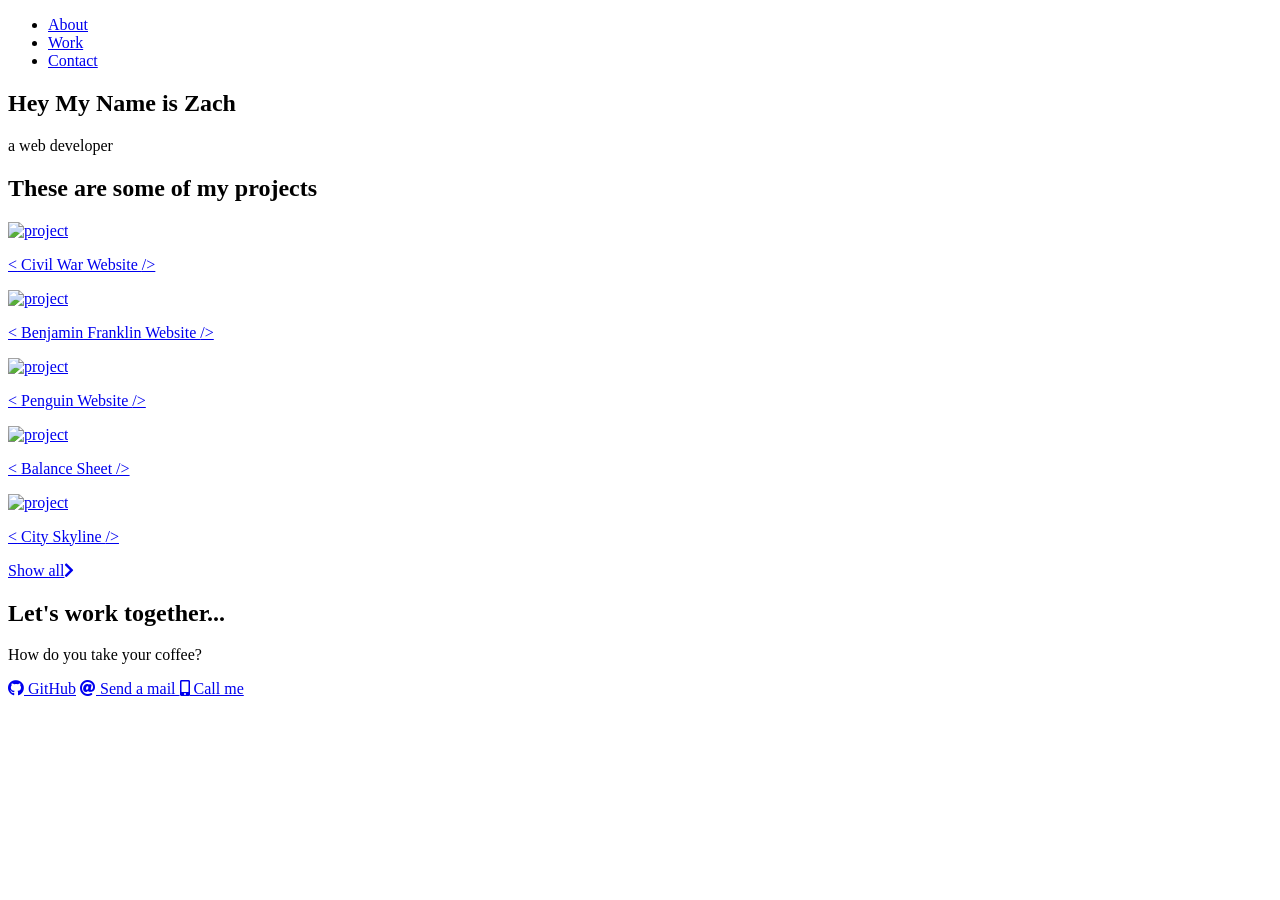
==== index.html @ a137e69a "Create index.html" ====
<!DOCTYPE html>
<html>
  <head>
    <link rel="stylesheet" href="styles.css" />
    <link
      rel="stylesheet"
      href="https://use.fontawesome.com/releases/v5.8.2/css/all.css"
      integrity="sha384-oS3vJWv+0UjzBfQzYUhtDYW+Pj2yciDJxpsK1OYPAYjqT085Qq/1cq5FLXAZQ7Ay"
      crossorigin="anonymous"
    />
    <link
      href="https://fonts.googleapis.com/css?family=Poppins:200i,300,400&display=swap"
      rel="stylesheet"
    />
    <link
      href="https://fonts.googleapis.com/css?family=Raleway:700&display=swap"
      rel="stylesheet"
    />
  </head>
  <body>
    <!-- START NAV -->

    <nav id="navbar" class="nav">
      <ul class="nav-list">
        <li>
          <a href="#welcome-section">About</a>
        </li>
        <li>
          <a href="#projects">Work</a>
        </li>
        <li>
          <a href="#contact">Contact</a>
        </li>
      </ul>
    </nav>

    <!-- END NAV -->

    <!-- START WELCOME SECTION -->

    <section id="welcome-section" class="welcome-section">
      <h1>Hey My Name is Zach</h1>
      <p>a web developer</p>
    </section>

    <!-- END WELCOME SECTION -->

    <!-- START PROJECTS SECTION -->

    <section id="projects" class="projects-section">
      <h2 class="projects-section-header">These are some of my projects</h2>

      <div class="projects-grid">
        <a
          href="https://zacht7474.github.io/civil-war-website/"
          target="_blank"
          class="project project-tile"
        >
          <img
            class="project-image"
            src="https://res.cloudinary.com/aenetworks/image/upload/c_fill,w_1920,h_960,g_auto/dpr_auto/f_auto/q_auto:eco/v1/gettyimages-3093423?_a=BAVAZGDX0"
            alt="project"
          />
          <p class="project-title">
            <span class="code">&lt;</span>
            Civil War Website
            <span class="code">&#47;&gt;</span>
          </p>
        </a>
        <a
          href="https://zacht7474.github.io/benjamin-franklin-website/"
          target="_blank"
          class="project project-tile"
        >
          <img
            class="project-image"
            src="https://npg.si.edu/sites/default/files/class_ben.jpg"
            alt="project"
          />
          <p class="project-title">
            <span class="code">&lt;</span>
            Benjamin Franklin Website
            <span class="code">&#47;&gt;</span>
          </p>
        </a>
        <a
          href="https://zacht7474.github.io/cute-penguin-site/"
          target="_blank"
          class="project project-tile"
        >
          <img
            class="project-image"
            src="https://miro.medium.com/v2/resize:fit:697/1*w6sscwaiCB_gjk_PtyQ6Sw.png"
            alt="project"
          />
          <p class="project-title">
            <span class="code">&lt;</span>
            Penguin Website
            <span class="code">&#47;&gt;</span>
          </p>
        </a>
        <a
          href="https://zacht7474.github.io/balance-sheet/"
          target="_blank"
          class="project project-tile"
        >
          <img
            class="project-image"
            src="https://user-images.githubusercontent.com/78083890/180297257-d5cb8945-c400-45d4-981f-70b73915e8c7.png"
            alt="project"
          />
          <p class="project-title">
            <span class="code">&lt;</span>
            Balance Sheet
            <span class="code">&#47;&gt;</span>
          </p>
        </a>
        <a
          href="https://zacht7474.github.io/city-skyline/"
          target="_blank"
          class="project project-tile"
        >
          <img
            class="project-image"
            src="https://user-images.githubusercontent.com/78083890/180658499-28c734b3-3c68-49bf-ba08-0cd02395fe58.png"
            alt="project"
          />
          <p class="project-title">
            <span class="code">&lt;</span>
            City Skyline
            <span class="code">&#47;&gt;</span>
          </p>
        </a>
        
      </div>

      <a
        href="https://github.com/zacht7474/"
        class="btn btn-show-all"
        target="_blank"
        >Show all<i class="fas fa-chevron-right"></i
      ></a>
    </section>

    <!-- END PROJECTS SECTION -->

    <!-- START CONTACT SECTION -->

    <section id="contact" class="contact-section">
      <div class="contact-section-header">
        <h2>Let's work together...</h2>
        <p>How do you take your coffee?</p>
      </div>
      <div class="contact-links">
        <a
          id="profile-link"
          href="https://github.com/zacht7474/"
          target="_blank"
          class="btn contact-details"
          ><i class="fab fa-github"></i> GitHub</a
        >
        <a href="mailto:yourname@example.com" class="btn contact-details">
  <i class="fas fa-at"></i> Send a mail
</a>

        <a href="tel:423-326-4835" class="btn contact-details"
          ><i class="fas fa-mobile-alt"></i> Call me</a
        >
      </div>
    </section>

    <!-- END CONTACT SECTION -->

    <!-- START FOOTER SECTION -->

    <footer>

    </footer>

    <!-- END FOOTER SECTION -->
  <script data-cfasync="false" src="/cdn-cgi/scripts/5c5dd728/cloudflare-static/email-decode.min.js"></script></body>
</html>
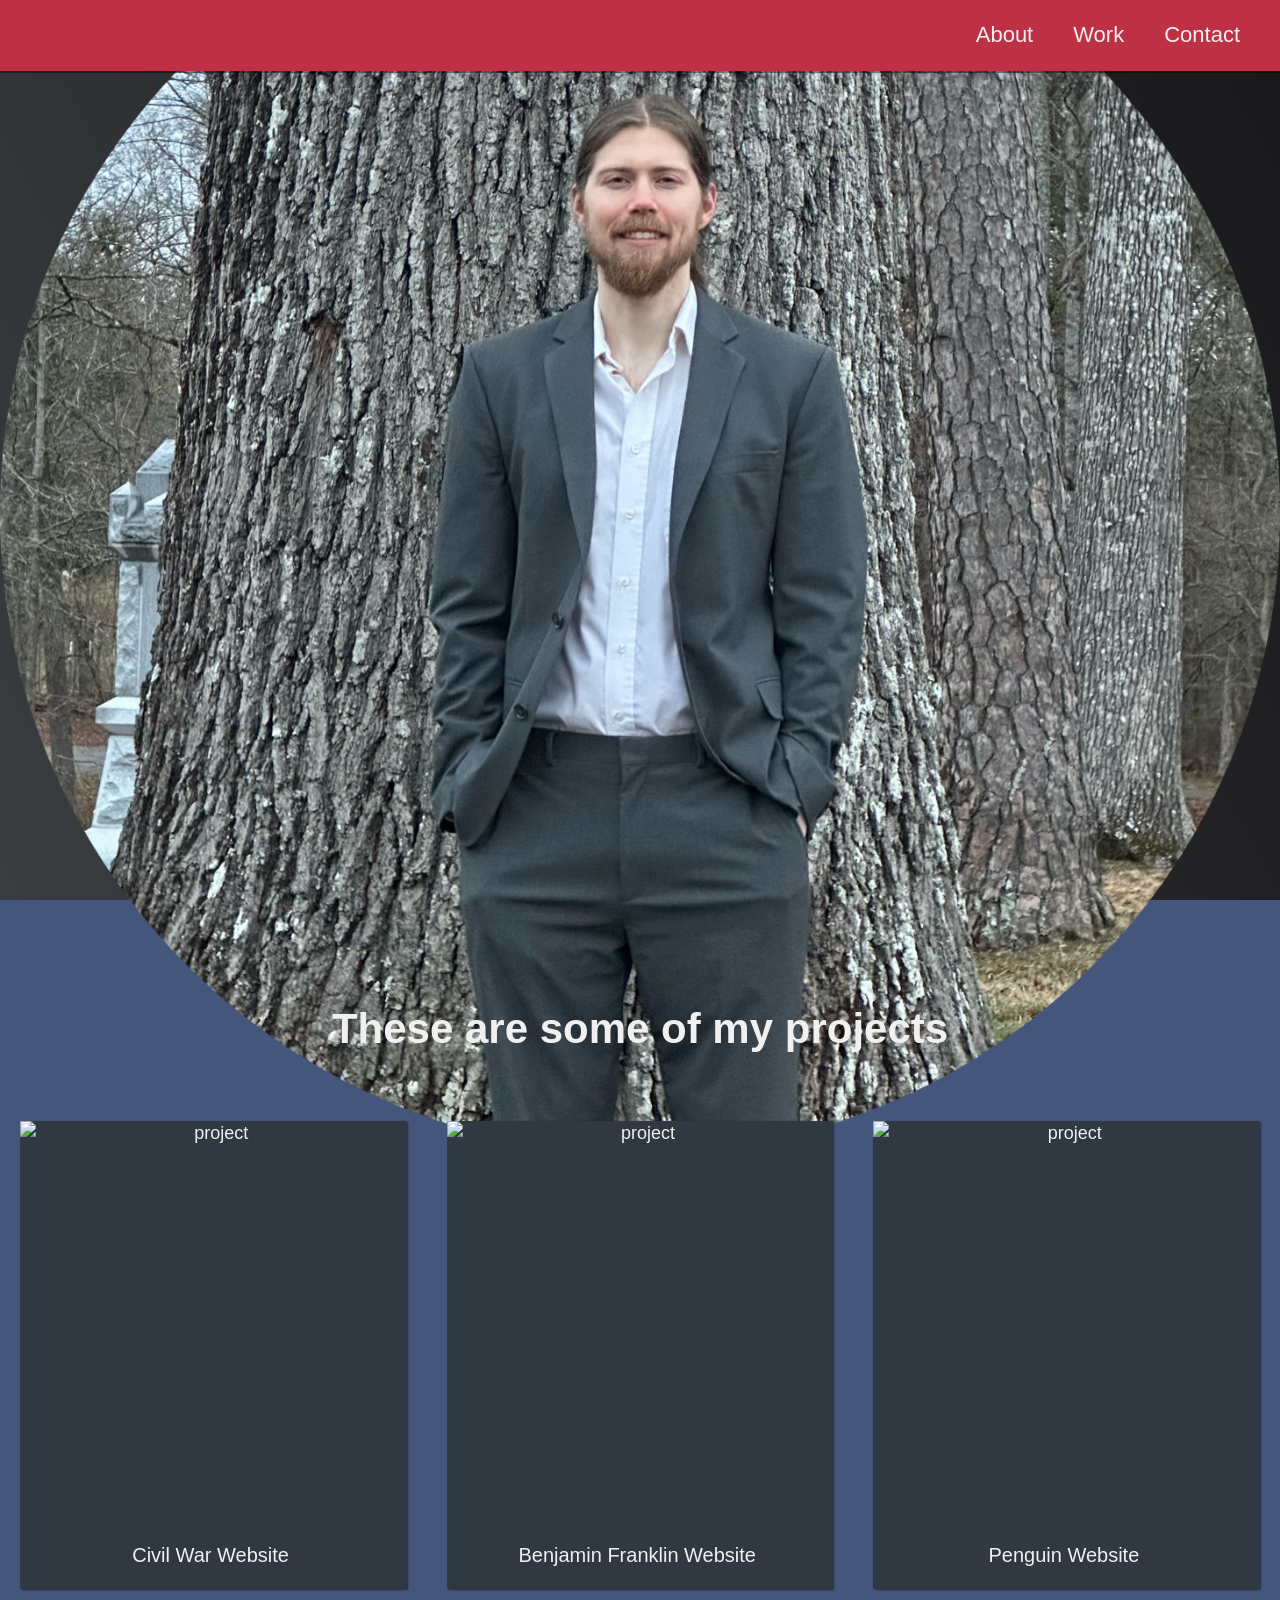
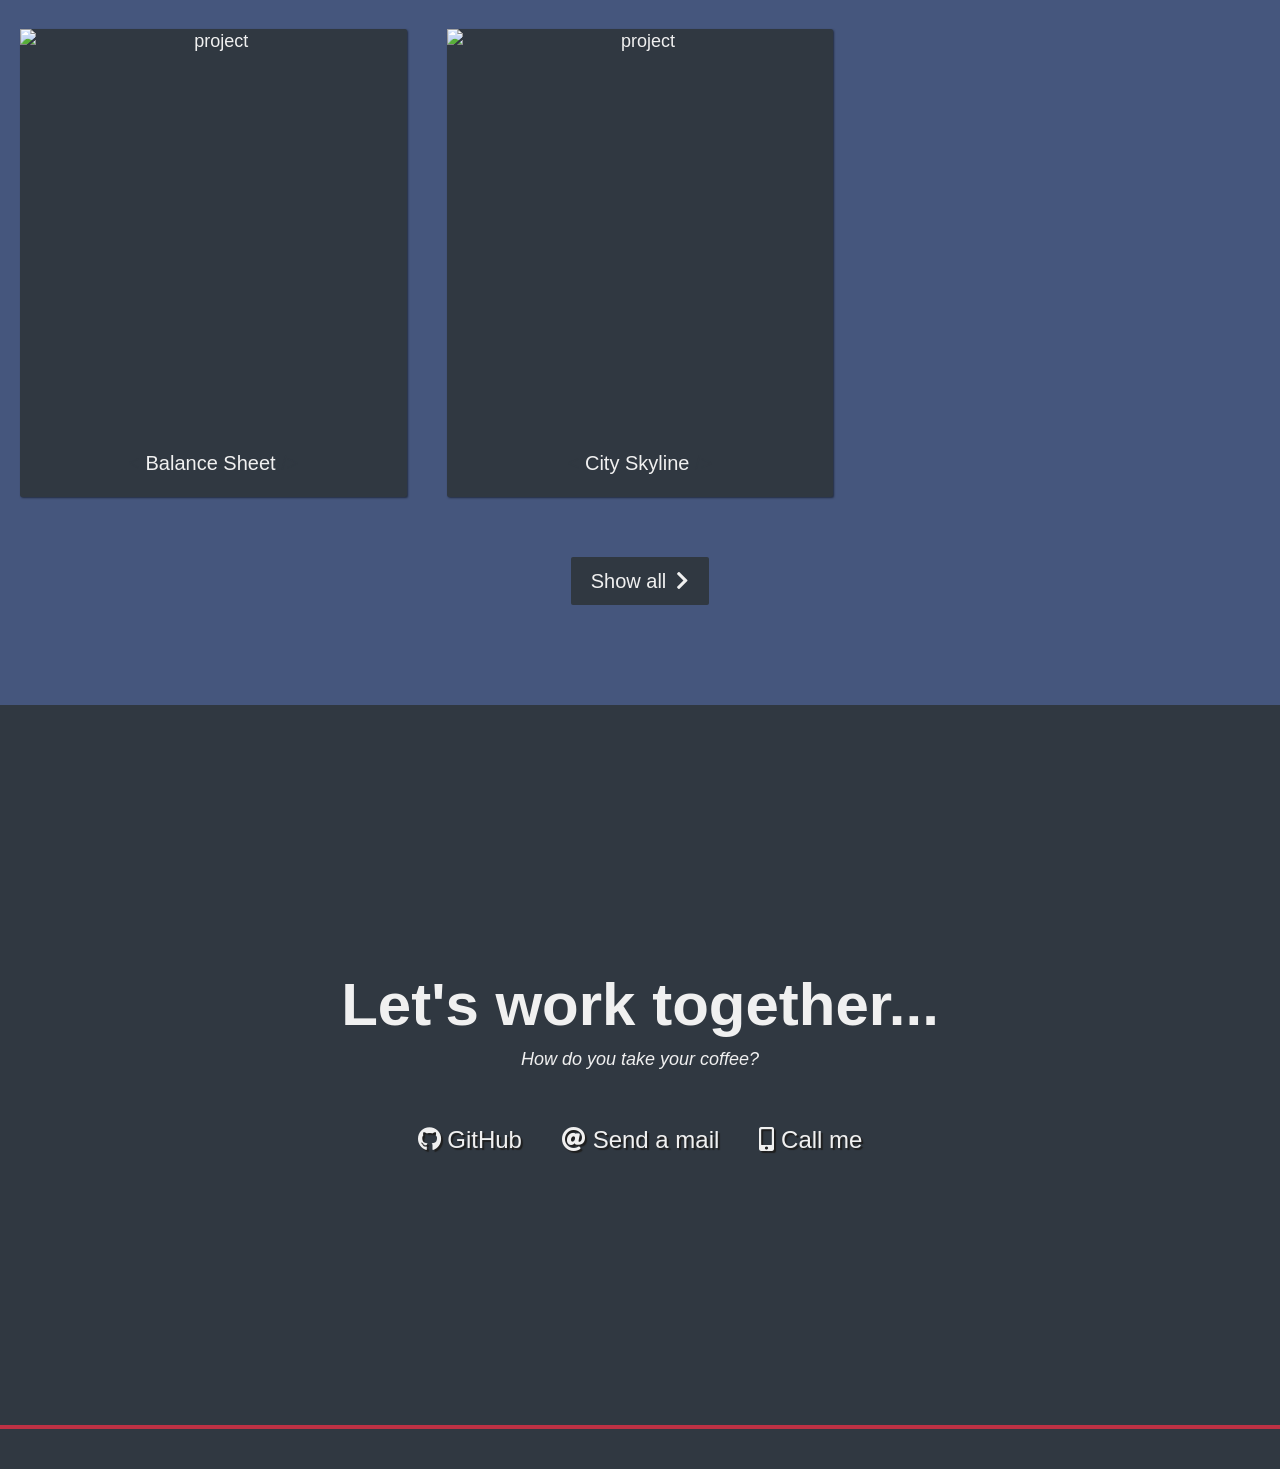
==== commit 8a8fc202: "Update index.html" ====
--- a/index.html
+++ b/index.html
@@ -42,6 +42,7 @@
     <section id="welcome-section" class="welcome-section">
       <h1>Hey My Name is Zach</h1>
       <p>a web developer</p>
+      <img src="headshot.png" alt="My Headshot" width="200" />
     </section>
 
     <!-- END WELCOME SECTION -->
--- a/styles.css
+++ b/styles.css
@@ -0,0 +1,340 @@
+/* Custom properties/variables  */
+:root {
+  --main-white: #f0f0f0;
+  --main-red: #be3144;
+  --main-blue: #45567d;
+  --main-gray: #303841;
+}
+
+/* Base reset */
+* {
+  margin: 0;
+  padding: 0;
+}
+
+/* box-sizing and font sizing */
+*,
+*::before,
+*::after {
+  box-sizing: inherit;
+}
+
+html {
+  box-sizing: border-box;
+
+  /* Set font size for easy rem calculations
+   * default document font size = 16px, 1rem = 16px, 100% = 16px
+   * (100% / 16px) * 10 = 62.5%, 1rem = 10px, 62.5% = 10px
+  */
+  font-size: 62.5%;
+  scroll-behavior: smooth;
+}
+
+/* A few media query to set some font sizes at different screen sizes.
+ * This helps automate a bit of responsiveness.
+ * The trick is to use the rem unit for size values, margin and padding.
+ * Because rem is relative to the document font size
+ * when we scale up or down the font size on the document
+ * it will affect all properties using rem units for the values.
+*/
+
+/* I am using the em unit for breakpoints
+ * The calculation is the following
+ * screen size divided by browser base font size
+ * As an example: a breakpoint at 980px
+ * 980px / 16px = 61.25em
+*/
+
+/* 1200px / 16px = 75em */
+@media (max-width: 75em) {
+  html {
+    font-size: 60%;
+  }
+}
+
+/* 980px / 16px = 61.25em */
+@media (max-width: 61.25em) {
+  html {
+    font-size: 58%;
+  }
+}
+
+/* 460px / 16px = 28.75em */
+@media (max-width: 28.75em) {
+  html {
+    font-size: 55%;
+  }
+}
+
+/* Base styles */
+
+body {
+  font-family: 'Poppins', sans-serif;
+  font-size: 1.8rem; /* 18px */
+  font-weight: 400;
+  line-height: 1.4;
+  color: var(--main-white);
+}
+
+h1,
+h2 {
+  font-family: 'Raleway', sans-serif;
+  font-weight: 700;
+  text-align: center;
+}
+
+h1 {
+  font-size: 6rem;
+}
+
+h2 {
+  font-size: 4.2rem;
+}
+
+ul {
+  list-style: none;
+}
+
+a {
+  text-decoration: none;
+  color: var(--main-white);
+}
+
+img {
+  display: block;
+  width: 100%;
+}
+
+/* nav */
+
+.nav {
+  display: flex;
+  justify-content: flex-end;
+  position: fixed;
+  top: 0;
+  left: 0;
+  width: 100%;
+  background: var(--main-red);
+  box-shadow: 0 2px 0 rgba(0, 0, 0, 0.4);
+  z-index: 10;
+}
+
+.nav-list {
+  display: flex;
+  margin-right: 2rem;
+}
+
+@media (max-width: 28.75em) {
+  .nav {
+    justify-content: center;
+  }
+
+  .nav-list {
+    margin: 0 1rem;
+  }
+}
+
+.nav-list a {
+  display: block;
+  font-size: 2.2rem;
+  padding: 2rem;
+}
+
+.nav-list a:hover {
+  background: var(--main-blue);
+}
+
+/* Welcome section */
+
+.welcome-section {
+  display: flex;
+  flex-direction: column;
+  justify-content: center;
+  align-items: center;
+  width: 100%;
+  height: 100vh;
+  background-color: #000;
+  background-image: linear-gradient(62deg, #3a3d40 0%, #181719 100%);
+}
+
+.welcome-section > p {
+  font-size: 3rem;
+  font-weight: 200;
+  font-style: italic;
+  color: var(--main-red);
+}
+
+/* Projects section */
+
+.projects-section {
+  text-align: center;
+  padding: 10rem 2rem;
+  background: var(--main-blue);
+}
+
+.projects-section-header {
+  max-width: 640px;
+  margin: 0 auto 6rem auto;
+  border-bottom: 0.2rem solid var(--main-white);
+}
+
+@media (max-width: 28.75em) {
+  .projects-section-header {
+    font-size: 4rem;
+  }
+}
+
+/* "Automagic" image grid using no media queries */
+.projects-grid {
+  display: grid;
+  grid-template-columns: repeat(auto-fit, minmax(320px, 1fr));
+  grid-gap: 4rem;
+  width: 100%;
+  max-width: 1280px;
+  margin: 0 auto;
+  margin-bottom: 6rem;
+}
+
+@media (max-width: 30.625em) {
+  .projects-section {
+    padding: 6rem 1rem;
+  }
+
+  .projects-grid {
+    grid-template-columns: 1fr;
+  }
+}
+
+.project {
+  background: var(--main-gray);
+  box-shadow: 1px 1px 2px rgba(0, 0, 0, 0.5);
+  border-radius: 2px;
+}
+
+.code {
+  color: var(--main-gray);
+  transition: color 0.3s ease-out;
+}
+
+.project:hover .code {
+  color: #ff7f50;
+}
+
+.project-image {
+  height: calc(100% - 6.8rem);
+  width: 100%;
+  object-fit: cover;
+}
+
+.project-title {
+  font-size: 2rem;
+  padding: 2rem 0.5rem;
+}
+
+.btn {
+  display: inline-block;
+  padding: 1rem 2rem;
+  border-radius: 2px;
+}
+
+.btn-show-all {
+  font-size: 2rem;
+  background: var(--main-gray);
+  transition: background 0.3s ease-out;
+}
+
+.btn-show-all:hover {
+  background: var(--main-red);
+}
+
+.btn-show-all:hover > i {
+  transform: translateX(2px);
+}
+
+.btn-show-all > i {
+  margin-left: 10px;
+  transform: translateX(0);
+  transition: transform 0.3s ease-out;
+}
+
+/* When I changed the images of some of the project, the heights changed 
+ this is to make all the project images the same uniform height 
+ (to make the project section more appealing) */
+.project-image {
+  height: 40rem; /* Or any fixed value */
+  object-fit: cover;
+  width: 100%;
+}
+
+/* Contact section */
+
+.contact-section {
+  display: flex;
+  flex-direction: column;
+  justify-content: center;
+  align-items: center;
+  text-align: center;
+  width: 100%;
+  height: 80vh;
+  padding: 0 2rem;
+  background: var(--main-gray);
+}
+
+.contact-section-header > h2 {
+  font-size: 6rem;
+}
+
+@media (max-width: 28.75em) {
+  .contact-section-header > h2 {
+    font-size: 4rem;
+  }
+}
+
+.contact-section-header > p {
+  font-style: italic;
+}
+
+.contact-links {
+  display: flex;
+  justify-content: center;
+  width: 100%;
+  max-width: 980px;
+  margin-top: 4rem;
+  flex-wrap: wrap;
+}
+
+.contact-details {
+  font-size: 2.4rem;
+  text-shadow: 2px 2px 1px #1f1f1f;
+  transition: transform 0.3s ease-out;
+}
+
+.contact-details:hover {
+  transform: translateY(8px);
+}
+
+/* Footer */
+
+footer {
+  font-weight: 300;
+  display: flex;
+  justify-content: space-evenly;
+  padding: 2rem;
+  background: var(--main-gray);
+  border-top: 4px solid var(--main-red);
+}
+
+footer > p {
+  margin: 2rem;
+}
+
+footer i {
+  vertical-align: middle;
+}
+
+@media (max-width: 28.75em) {
+  footer {
+    flex-direction: column;
+    text-align: center;
+  }
+}
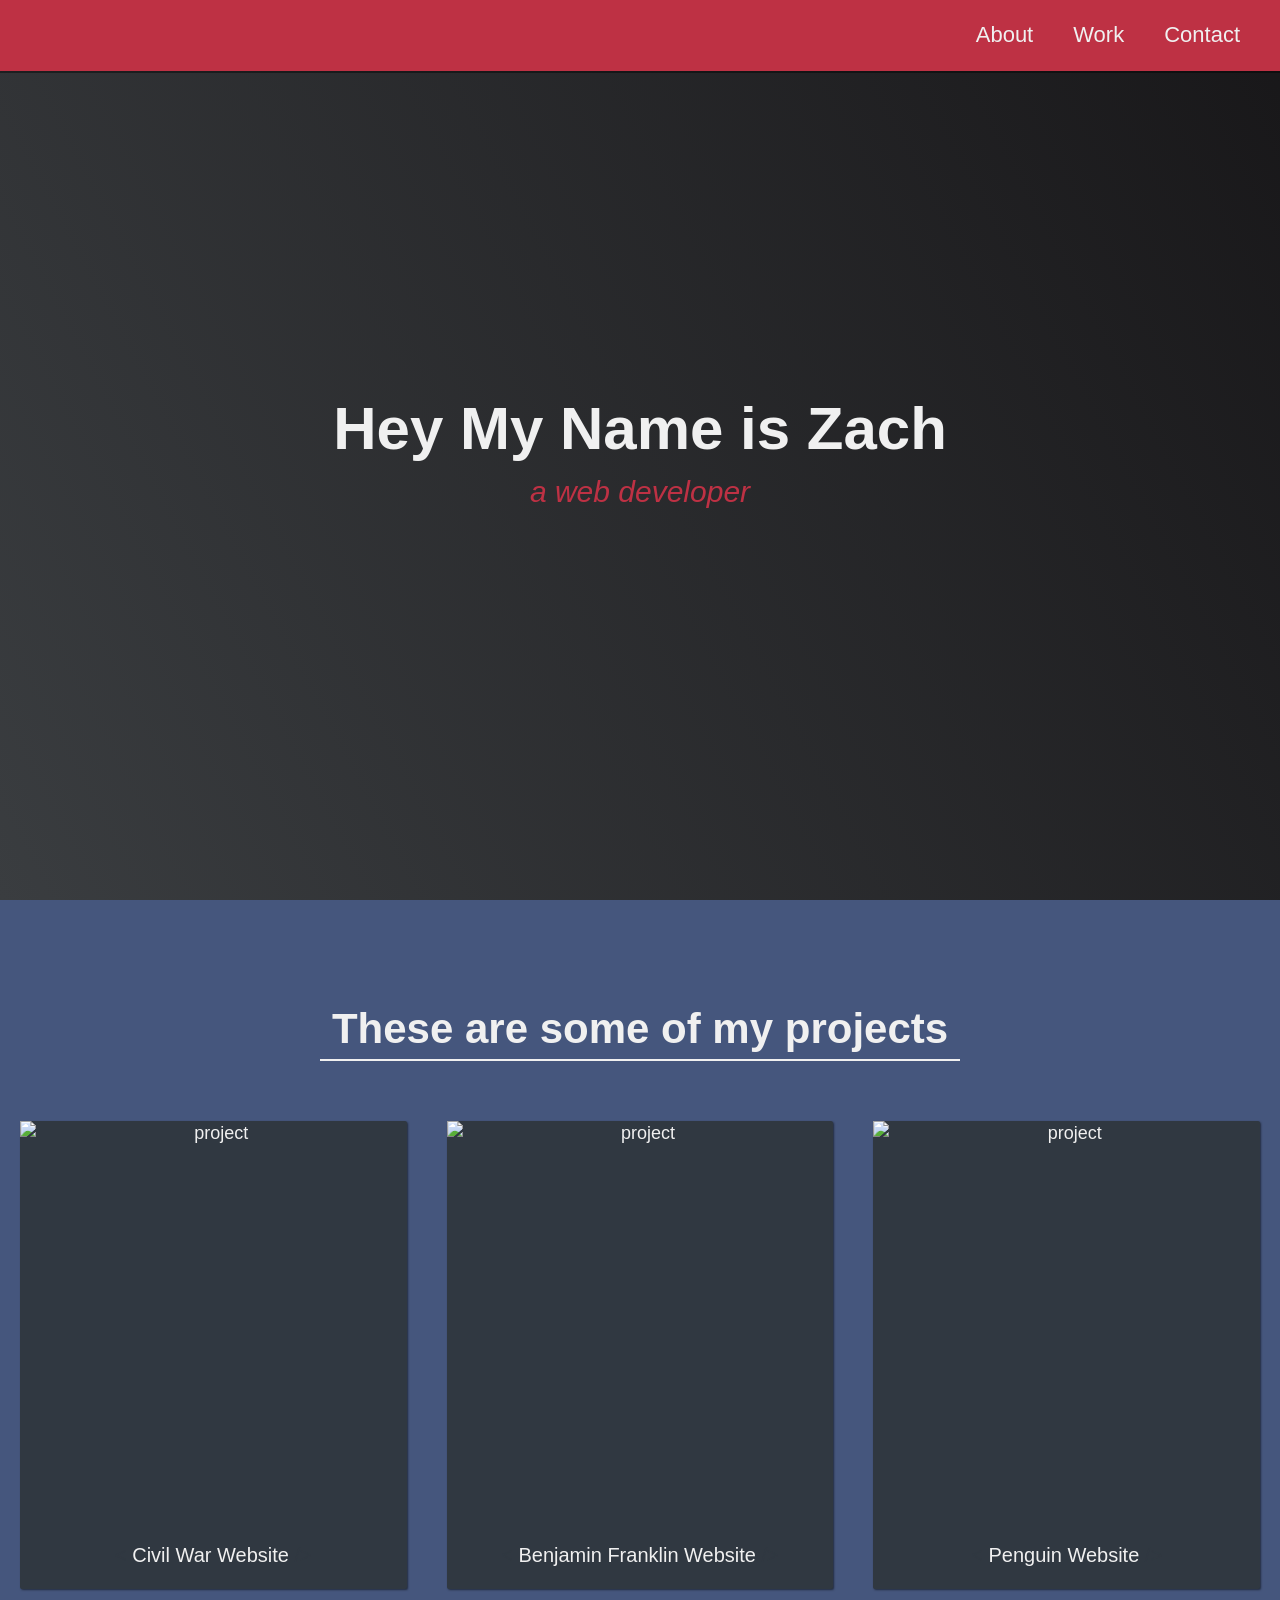
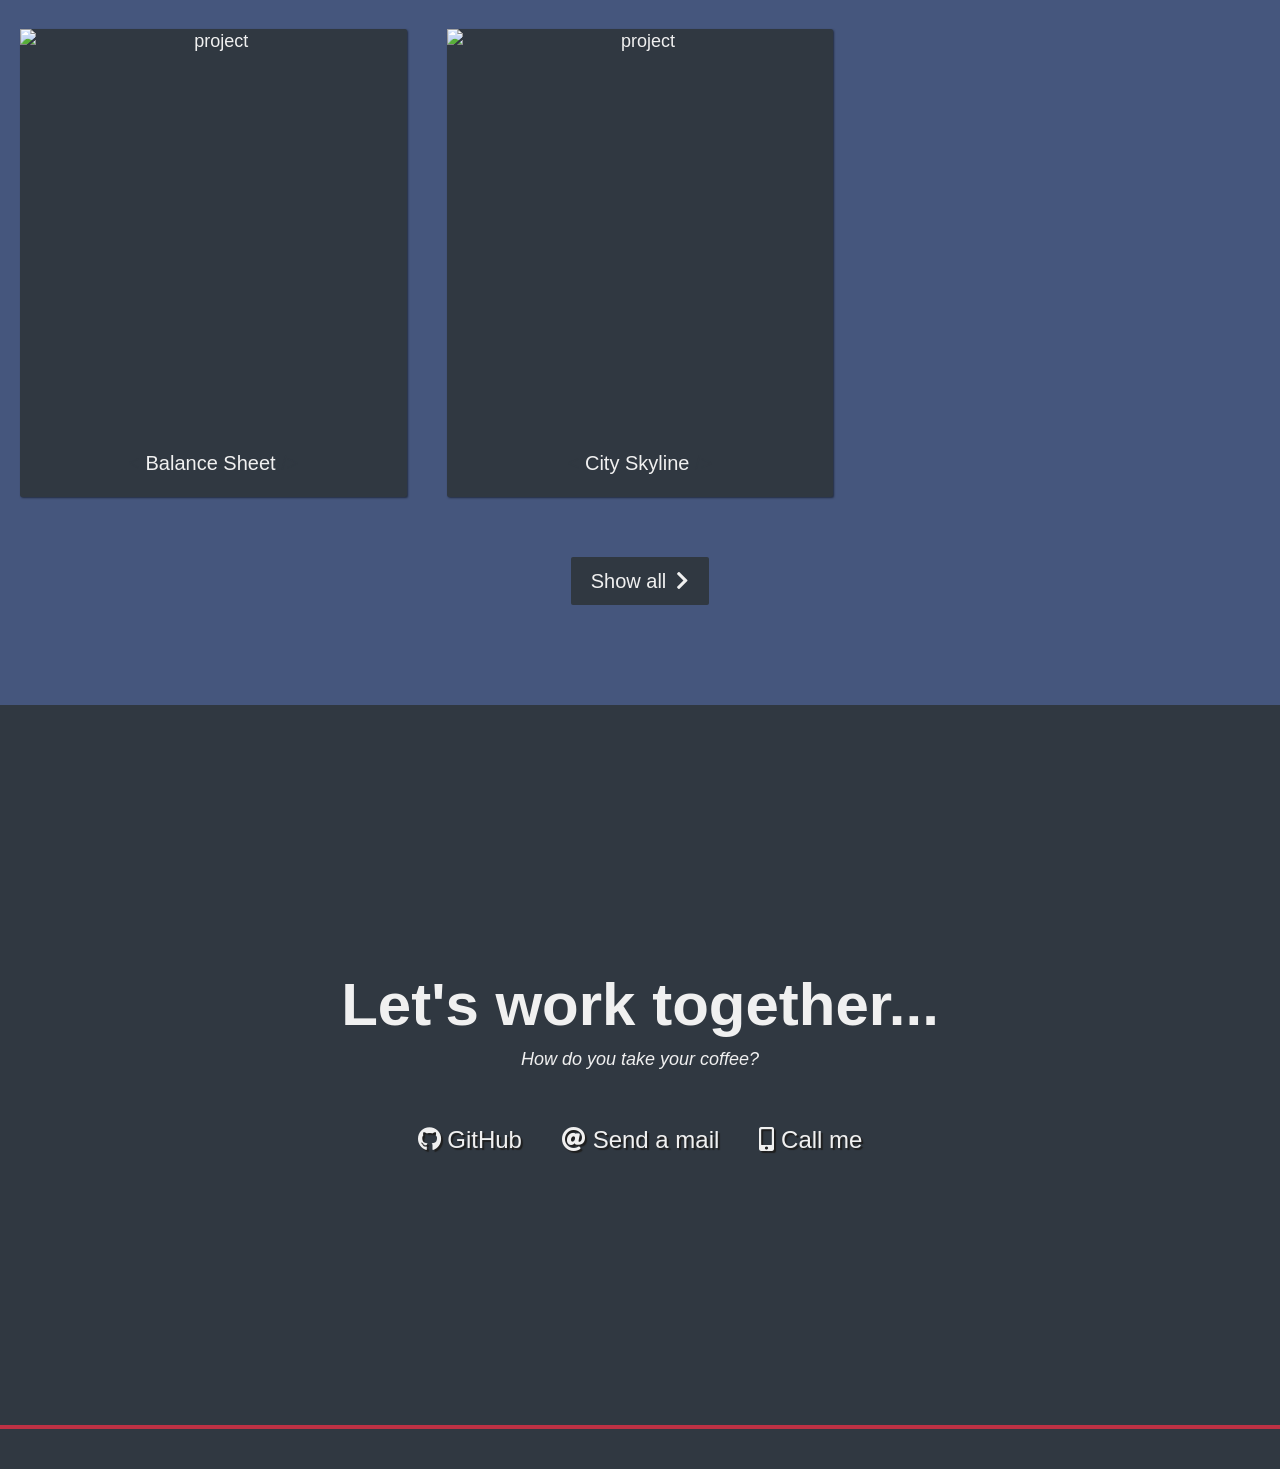
==== commit 705eb91e: "didn't work" ====
--- a/index.html
+++ b/index.html
@@ -42,7 +42,7 @@
     <section id="welcome-section" class="welcome-section">
       <h1>Hey My Name is Zach</h1>
       <p>a web developer</p>
-      <img src="headshot.png" alt="My Headshot" width="200" />
+      
     </section>
 
     <!-- END WELCOME SECTION -->
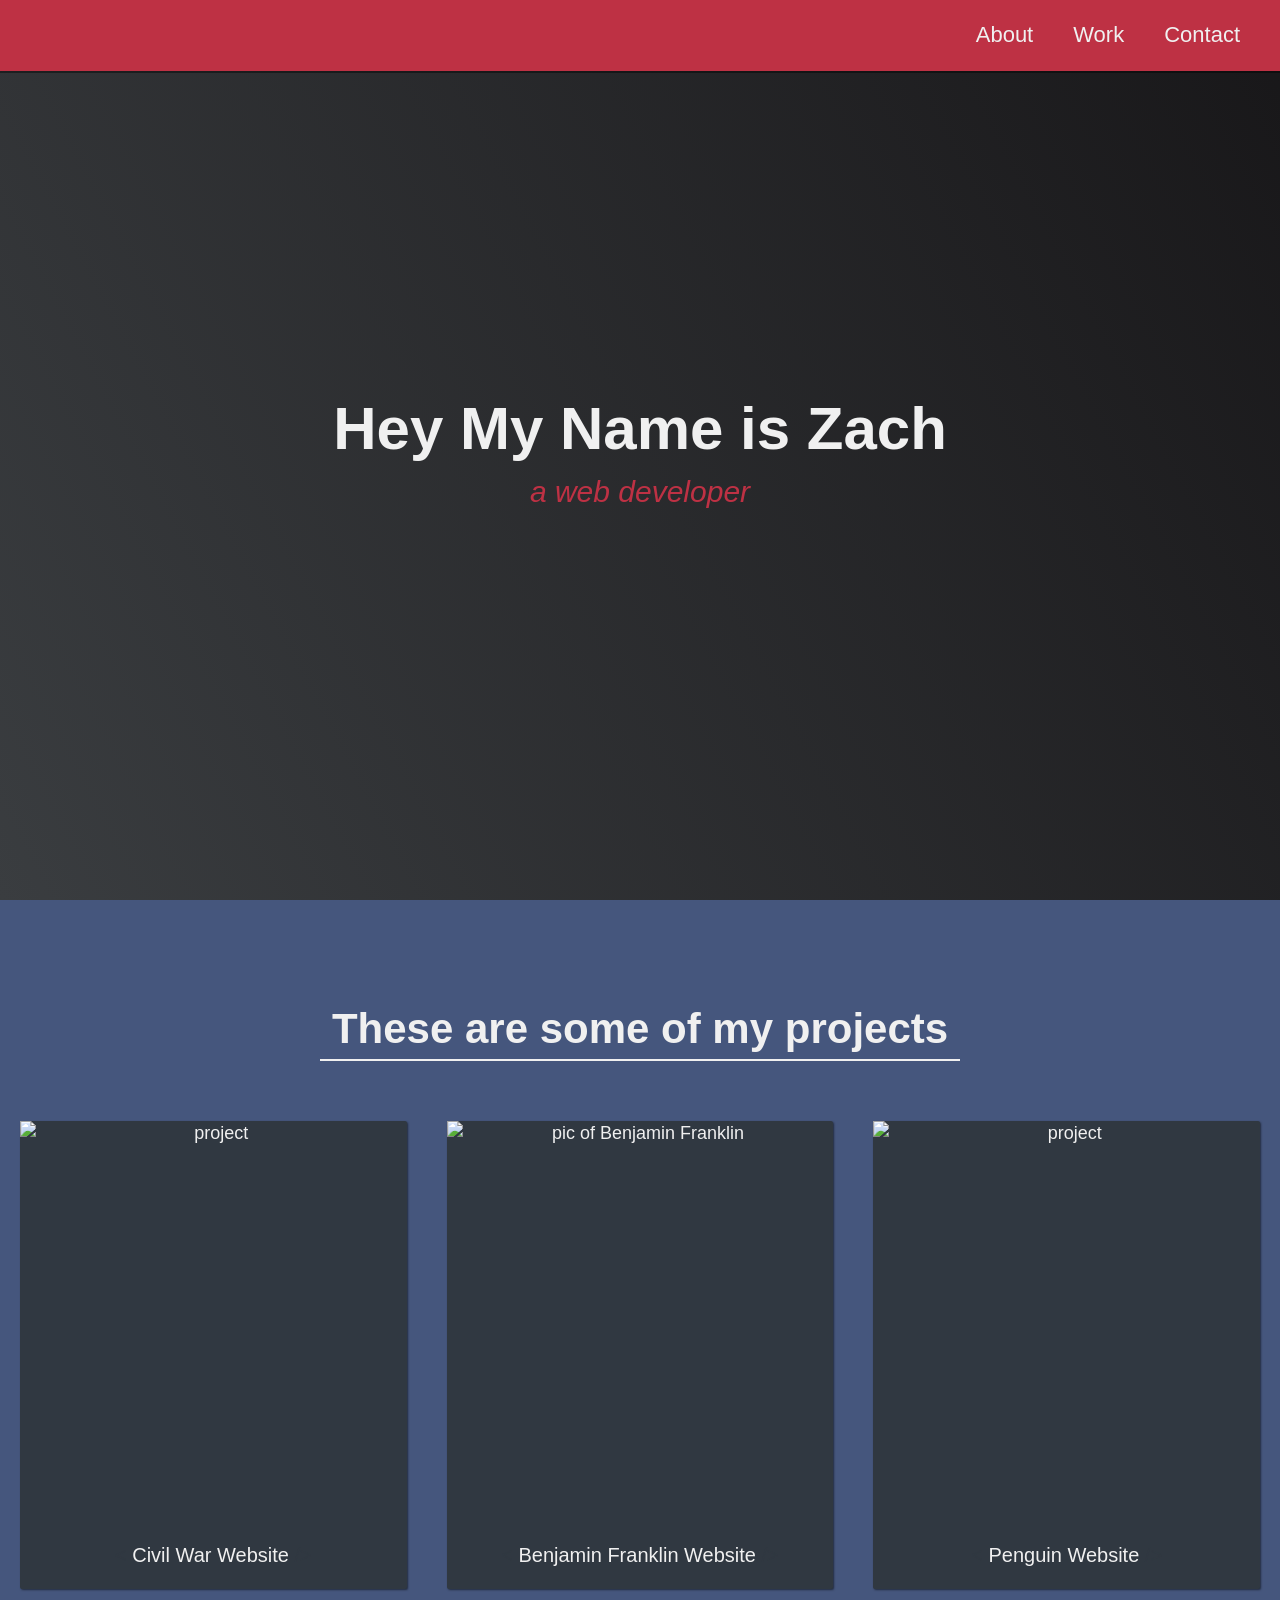
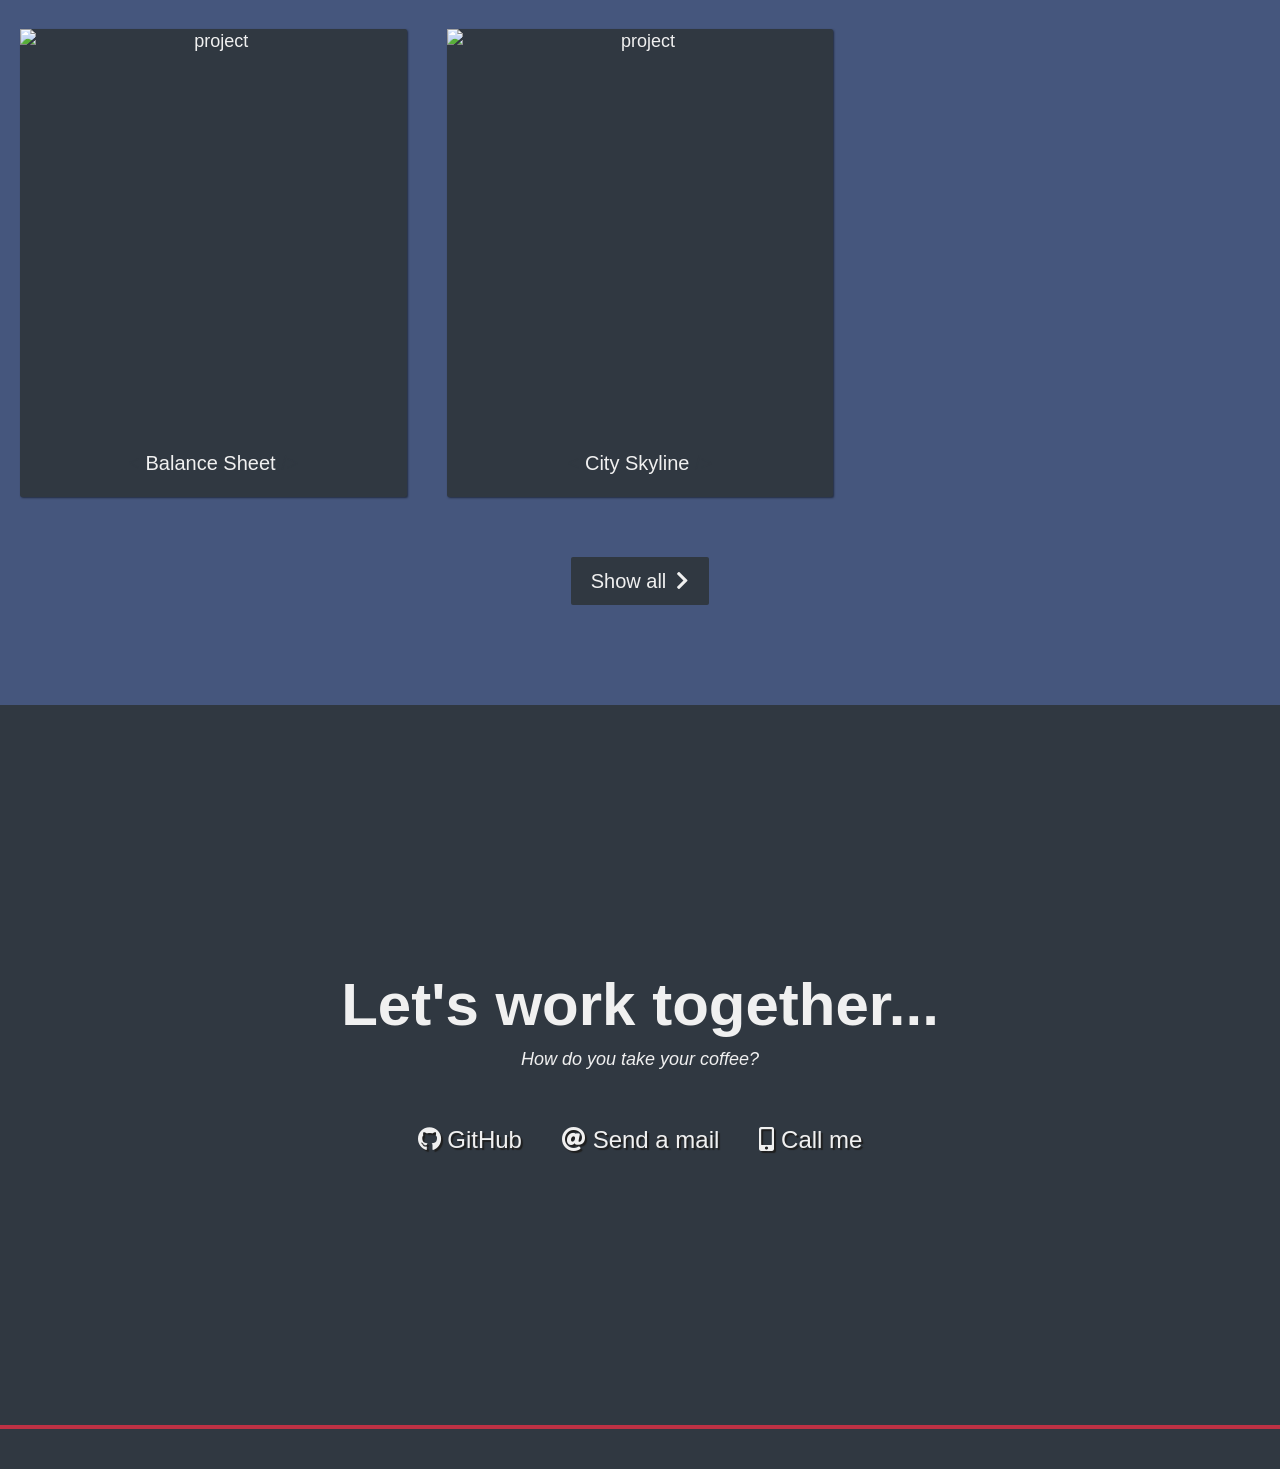
==== commit 689315c4: "updated Ben Franklin thumbnail" ====
--- a/index.html
+++ b/index.html
@@ -76,8 +76,8 @@
         >
           <img
             class="project-image"
-            src="https://npg.si.edu/sites/default/files/class_ben.jpg"
-            alt="project"
+            src="https://upload.wikimedia.org/wikipedia/commons/thumb/8/87/Joseph_Siffrein_Duplessis_-_Benjamin_Franklin_-_Google_Art_Project.jpg/960px-Joseph_Siffrein_Duplessis_-_Benjamin_Franklin_-_Google_Art_Project.jpg"
+            alt="pic of Benjamin Franklin"
           />
           <p class="project-title">
             <span class="code">&lt;</span>
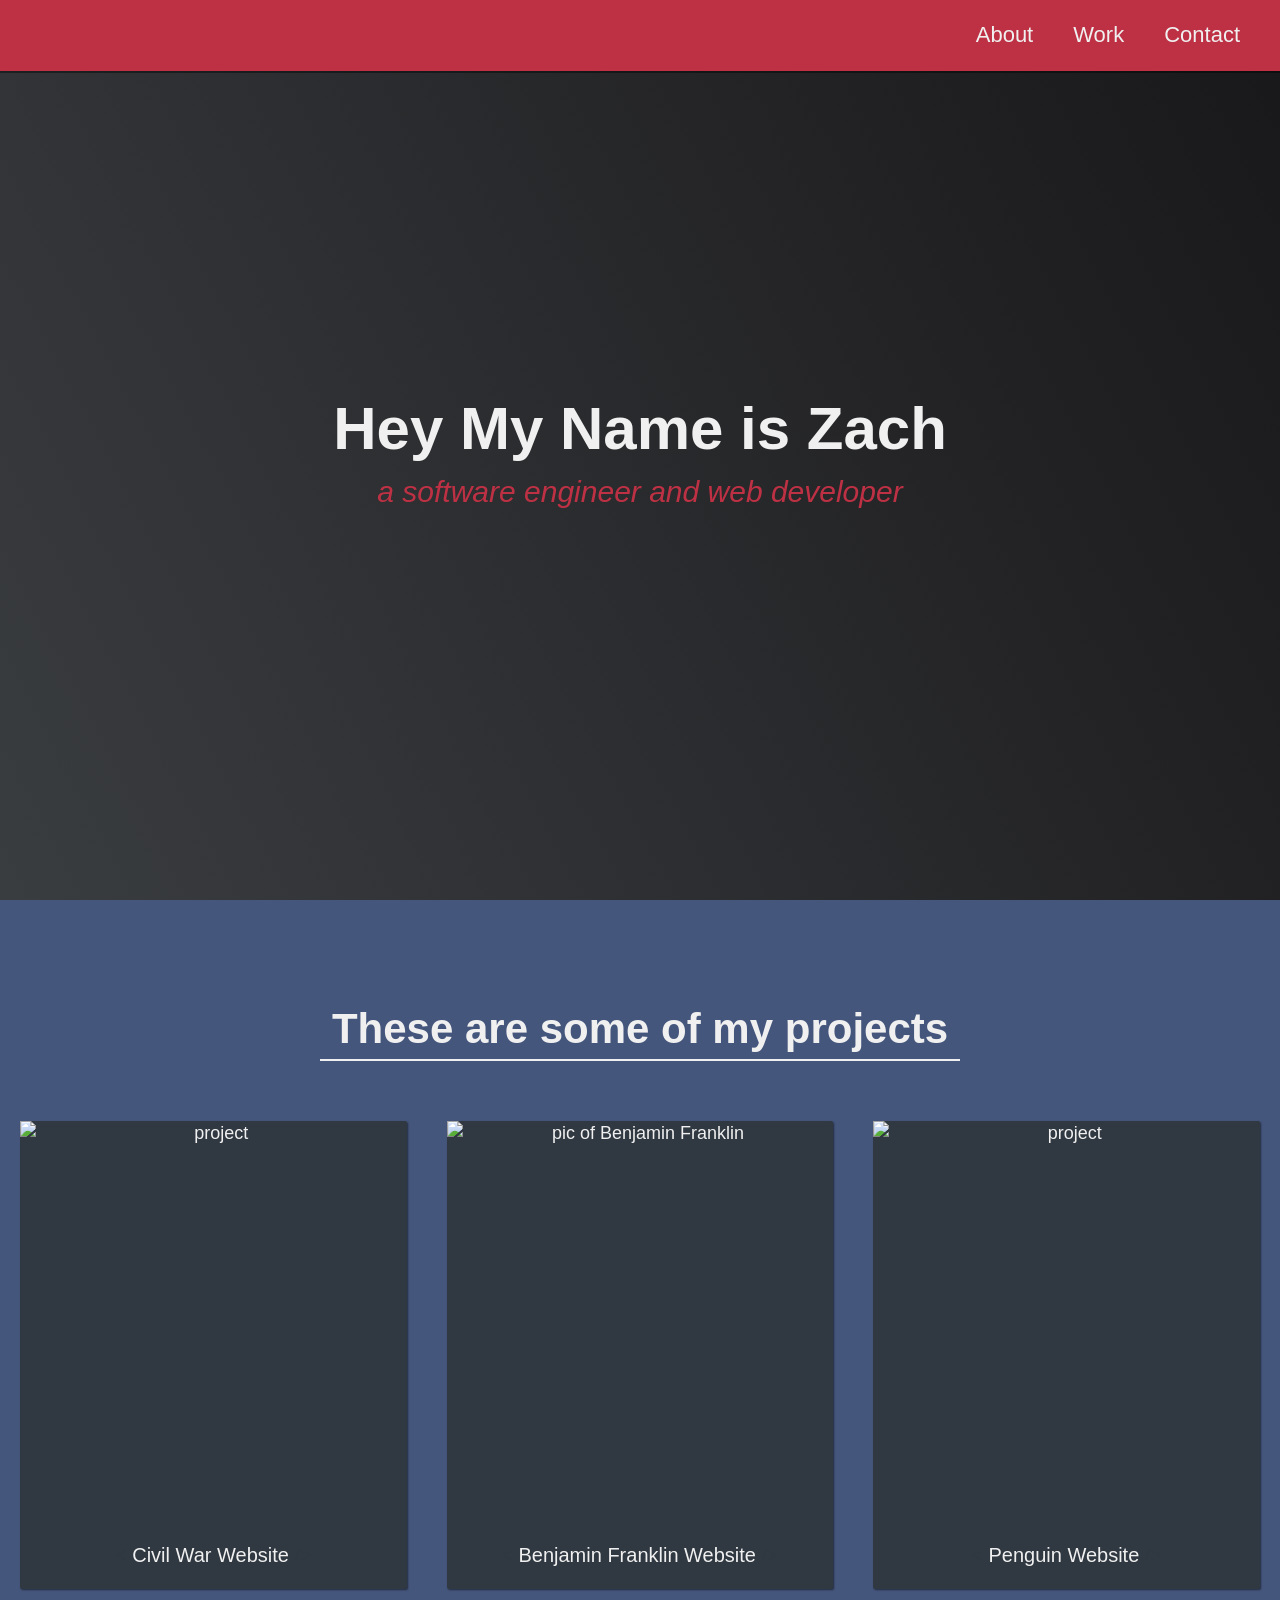
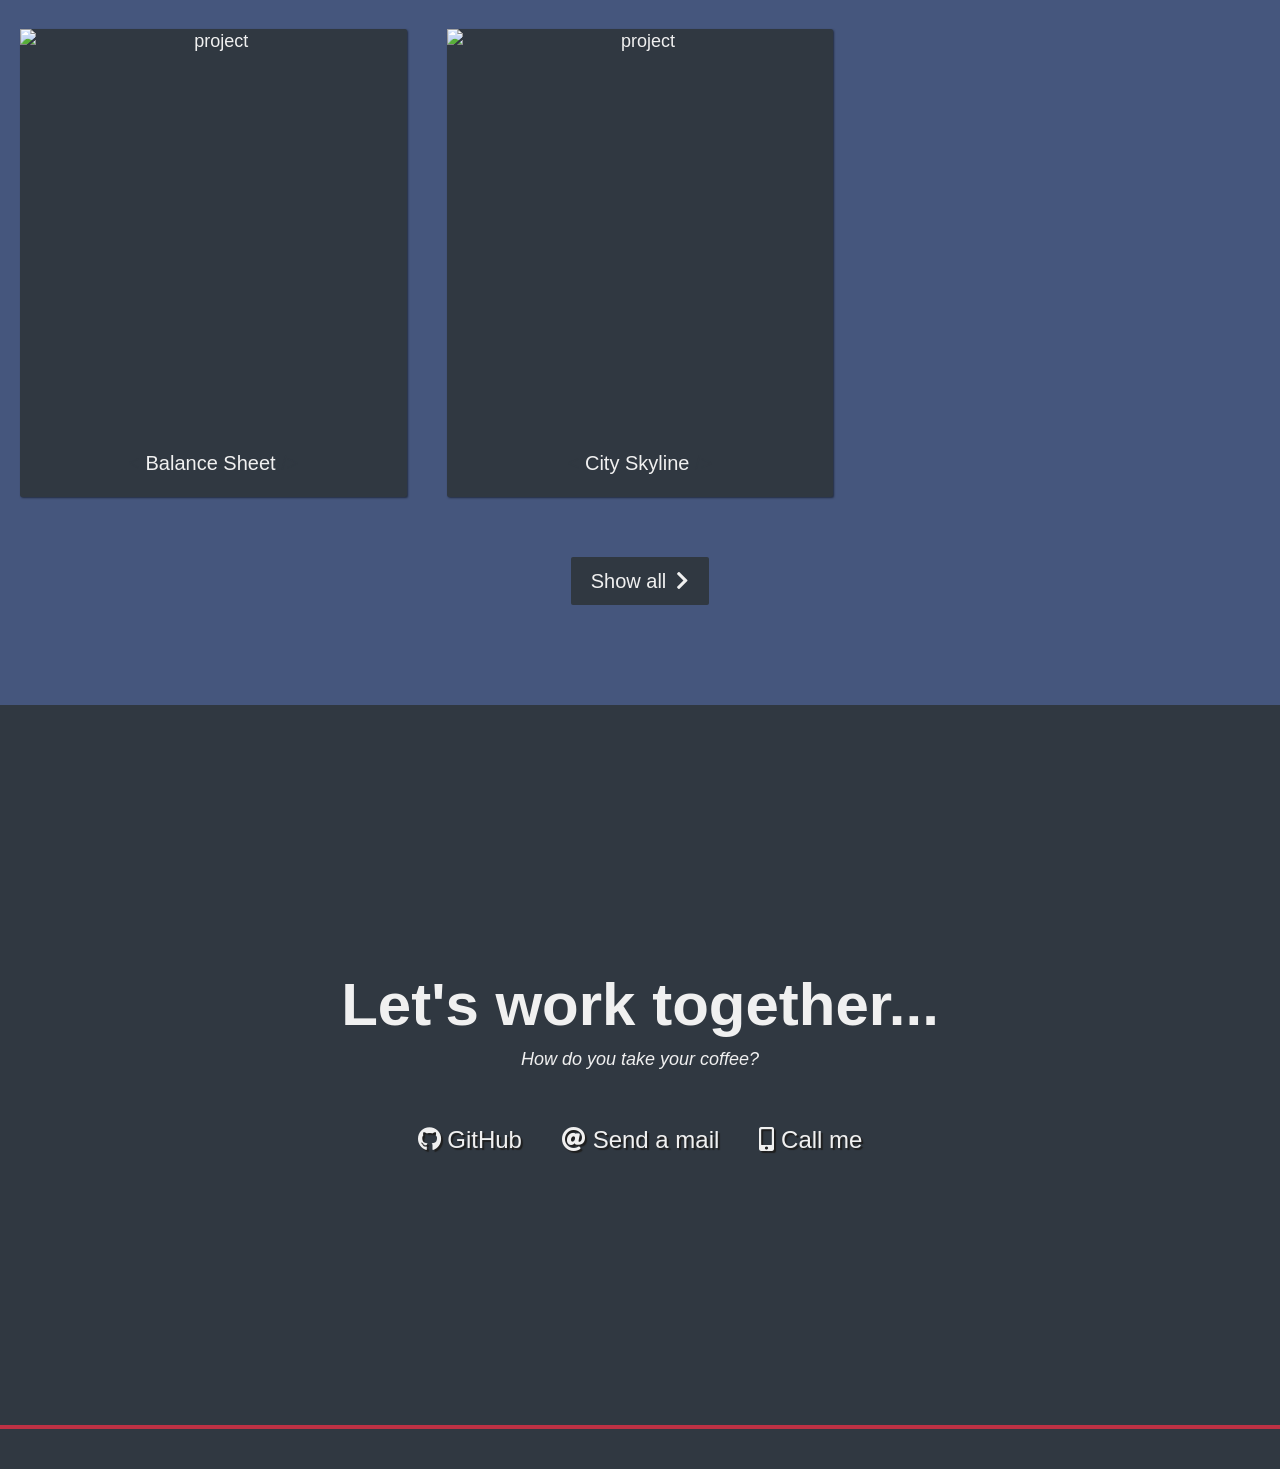
==== commit 0502102a: "Update index.html" ====
--- a/index.html
+++ b/index.html
@@ -41,7 +41,7 @@
 
     <section id="welcome-section" class="welcome-section">
       <h1>Hey My Name is Zach</h1>
-      <p>a web developer</p>
+      <p>a software engineer and web developer</p>
       
     </section>
 
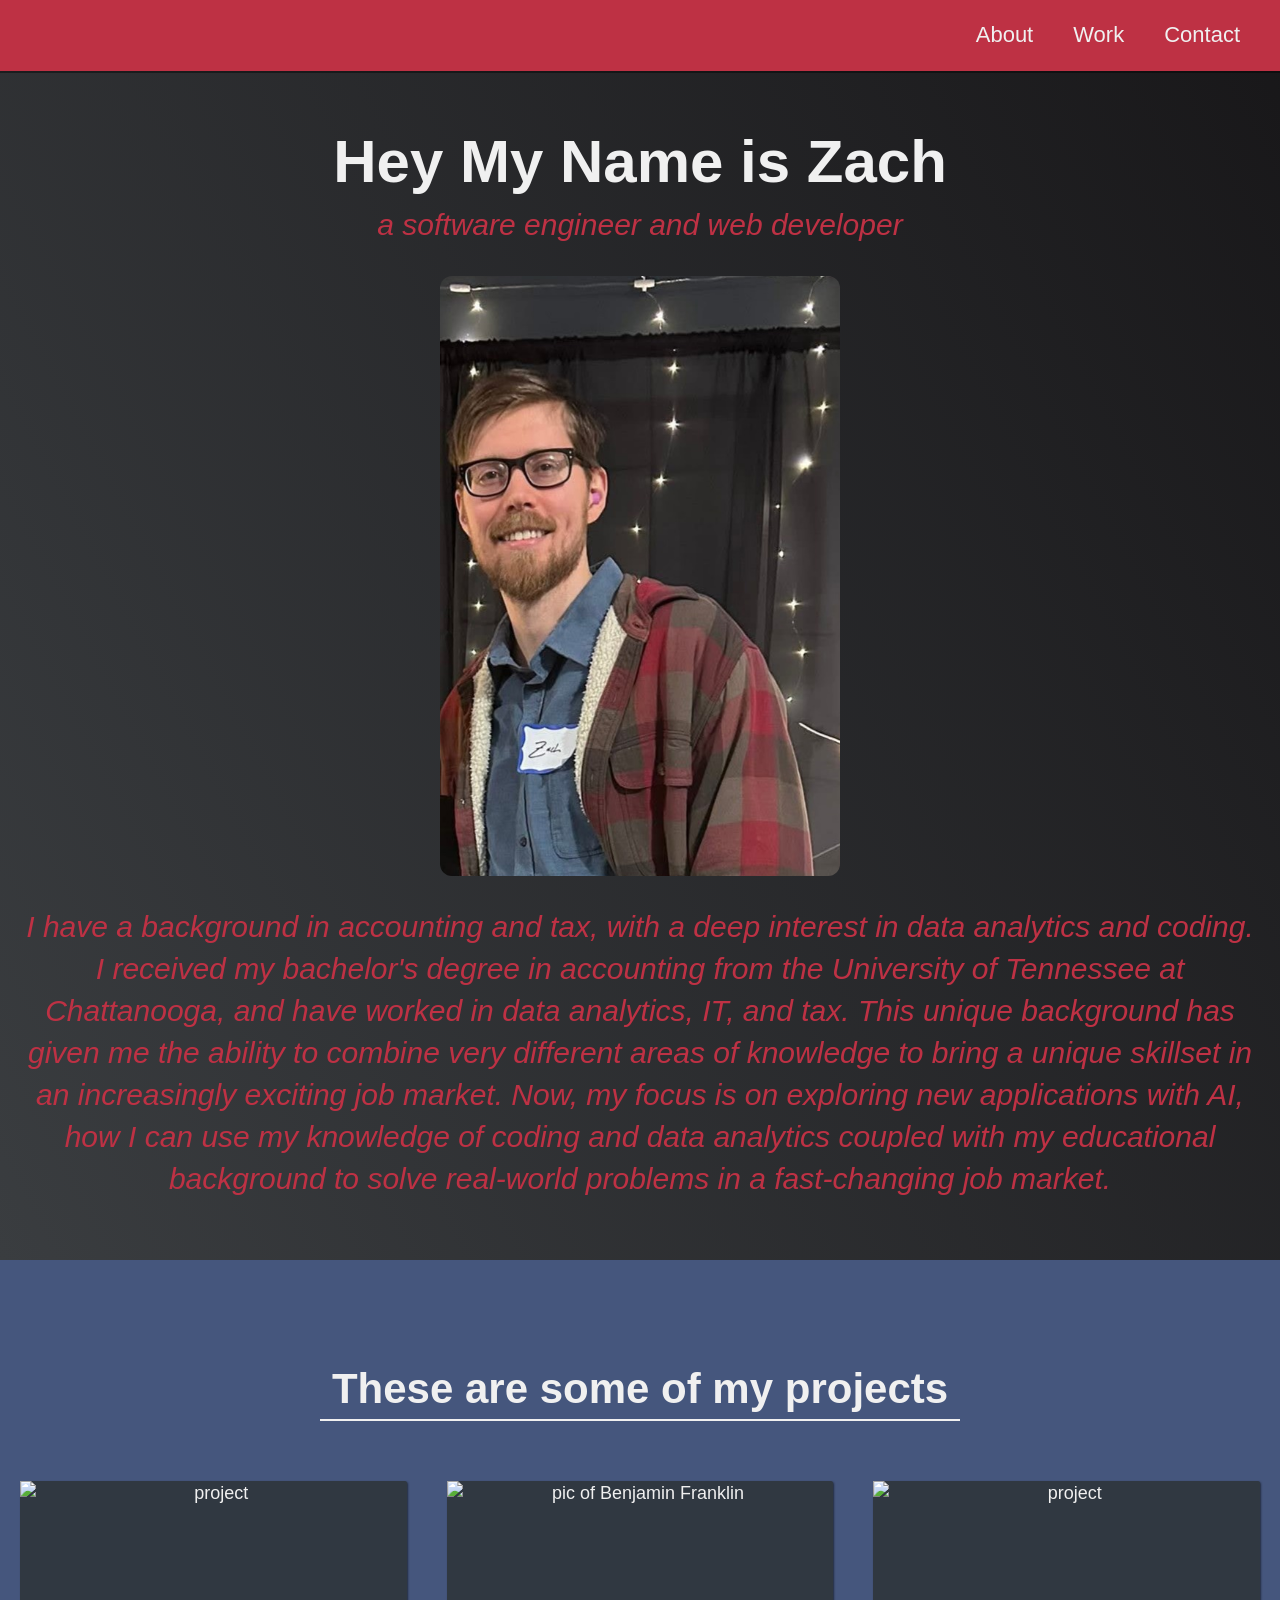
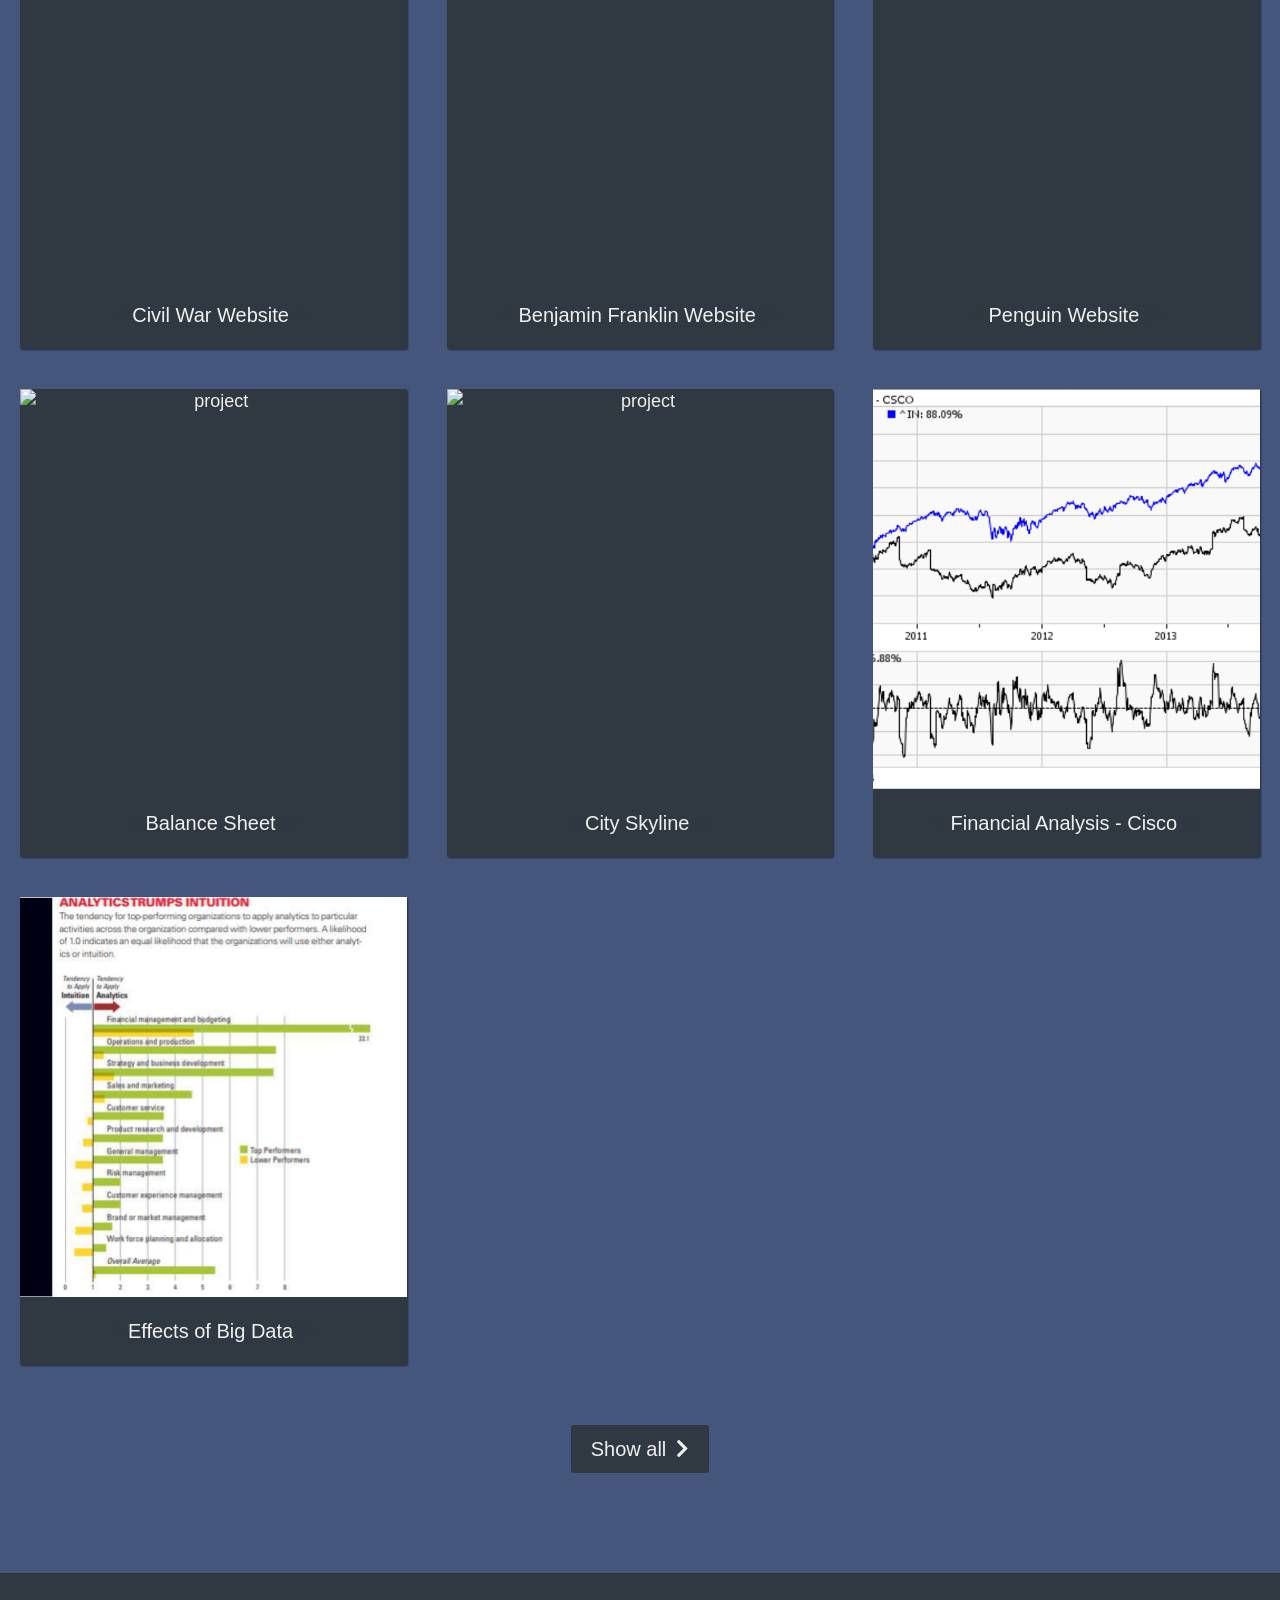
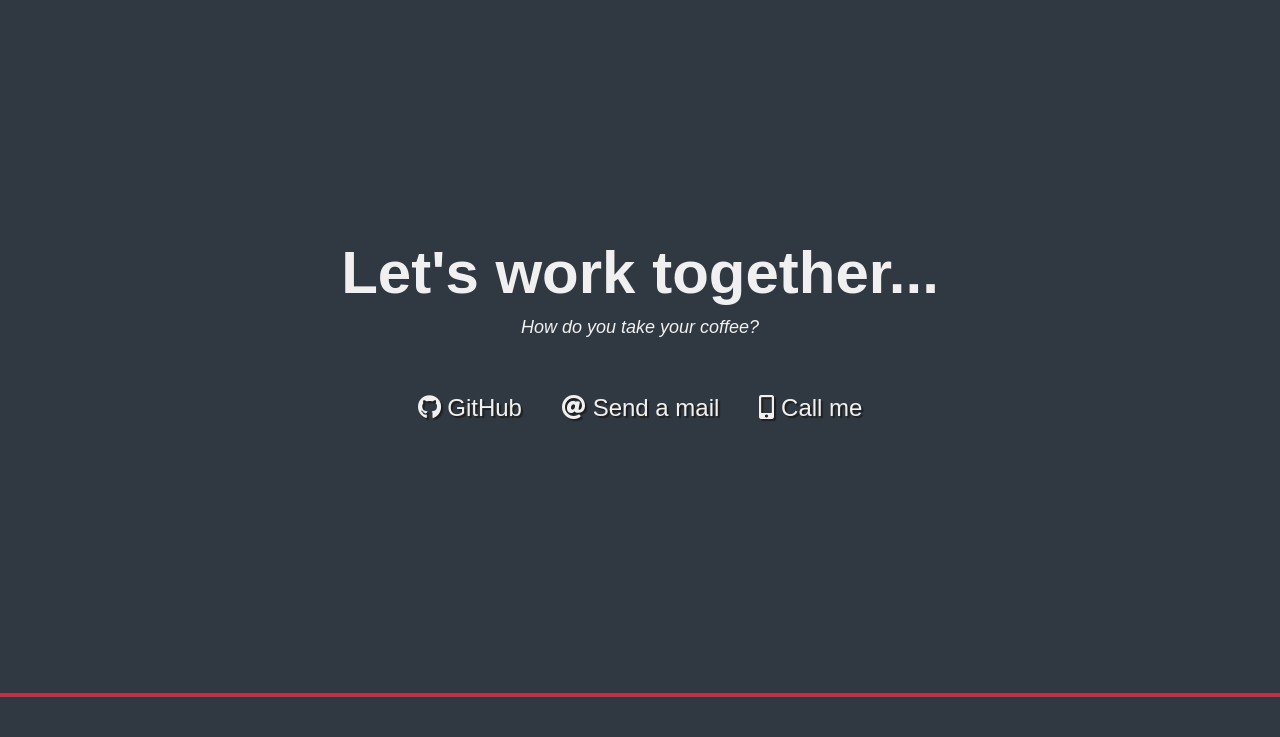
==== commit f874f51d: "inserted headshot, bio, and two new projects" ====
--- a/index.html
+++ b/index.html
@@ -39,13 +39,22 @@
 
     <!-- START WELCOME SECTION -->
 
-    <section id="welcome-section" class="welcome-section">
-      <h1>Hey My Name is Zach</h1>
-      <p>a software engineer and web developer</p>
-      
-    </section>
-
-    <!-- END WELCOME SECTION -->
+ <section id="welcome-section" class="welcome-section"> 
+  <h1>Hey My Name is Zach</h1> 
+  <p>a software engineer and web developer</p> 
+
+  <img class="welcome-avatar" src="headshot2.JPG" alt="Zach's Headshot" />
+
+  <p class="bio-text">I have a background in accounting and tax, with a deep interest in data analytics and coding. 
+
+I received my bachelor's degree in accounting from the University of Tennessee at Chattanooga, and have worked in data analytics, IT, and tax. This unique background has given me the ability to combine very different areas of knowledge to bring a unique skillset in an increasingly exciting job market. 
+
+Now, my focus is on exploring new applications with AI, how I can use my knowledge of coding and data analytics coupled with my educational background to solve real-world problems in a fast-changing job market. </p>
+
+</section>
+
+
+    <!-- END WELCOME SECTION --> 
 
     <!-- START PROJECTS SECTION -->
 
@@ -130,6 +139,45 @@
           <p class="project-title">
             <span class="code">&lt;</span>
             City Skyline
+            <span class="code">&#47;&gt;</span>
+          </p>
+        </a>
+
+<!--  start new financial analysis section -->
+      
+
+        <a
+          href="cisco-report.html"
+          target="_blank"
+          class="project project-tile"
+        >
+          <img
+            class="project-image"
+            src="ciscoprojectimage.png"
+            alt="project"
+          />
+          <p class="project-title">
+            <span class="code">&lt;</span>
+            Financial Analysis - Cisco
+            <span class="code">&#47;&gt;</span>
+          </p>
+        </a>
+
+ <!--  end new financial analysis section -->
+
+ <a
+          href="big-data-report.html"
+          target="_blank"
+          class="project project-tile"
+        >
+          <img
+            class="project-image"
+            src="big-data-image.png"
+            alt="project"
+          />
+          <p class="project-title">
+            <span class="code">&lt;</span>
+            Effects of Big Data
             <span class="code">&#47;&gt;</span>
           </p>
         </a>
--- a/styles.css
+++ b/styles.css
@@ -149,19 +149,49 @@
 .welcome-section {
   display: flex;
   flex-direction: column;
+  align-items: center;
   justify-content: center;
-  align-items: center;
-  width: 100%;
-  height: 100vh;
+  width: 100%;
+  min-height: 100vh; /* Changed from height to min-height */
   background-color: #000;
   background-image: linear-gradient(62deg, #3a3d40 0%, #181719 100%);
-}
+  padding: 120px 20px 60px; /* Gives the bottom image breathing room */
+  box-sizing: border-box;
+}
+
+.welcome-avatar {
+  width: 400px;
+  max-width: 90%;
+  height: 600px;
+  object-fit: cover;
+  object-position: center top;
+  margin-top: 3rem;    
+  margin-bottom: 3rem;   
+  border-radius: 12px;     
+}
+
+@media (max-width: 480px) {
+  .welcome-avatar {
+    width: 280px;
+    height: 420px;
+  }
+}
+
 
 .welcome-section > p {
   font-size: 3rem;
   font-weight: 200;
   font-style: italic;
   color: var(--main-red);
+  text-align: center;
+}
+
+.welcome-section .bio-text {
+  font-size: 3rem;
+  font-weight: 200;
+  font-style: italic;
+  color: var(--main-red);
+  text-align: center;
 }
 
 /* Projects section */
@@ -338,3 +368,4 @@
     text-align: center;
   }
 }
+
